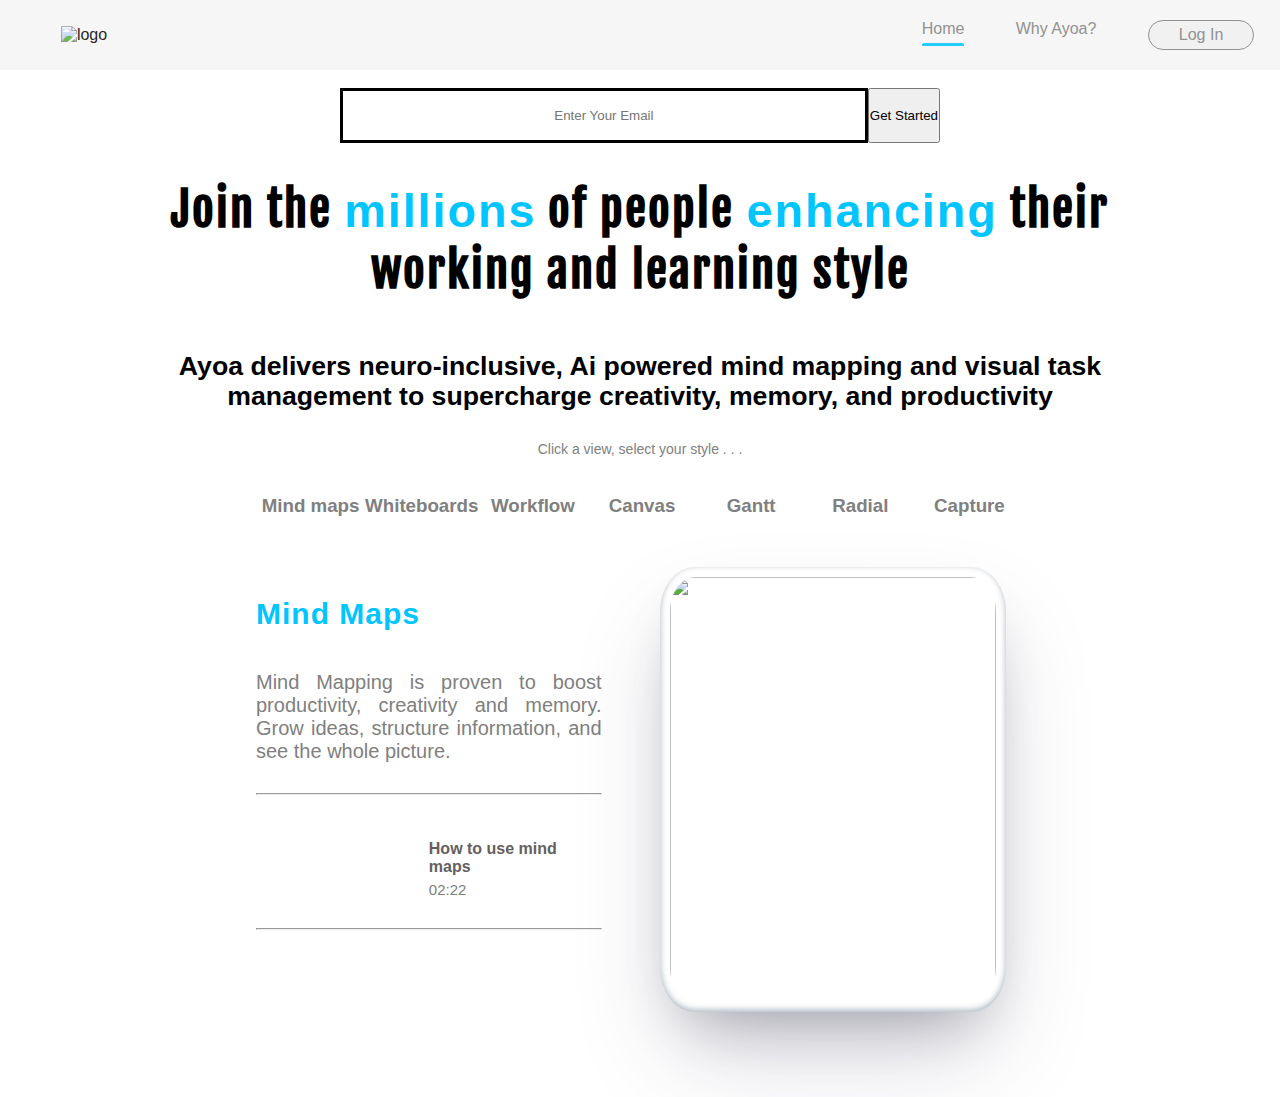
==== index.html @ 21229c6a "add new file" ====
<!DOCTYPE html>
<html lang="en">
<head>
    <meta charset="UTF-8">
    <meta http-equiv="X-UA-Compatible" content="IE=edge">
    <meta name="viewport" content="width=device-width, initial-scale=1.0">
    <title>Ayoa</title>
    <link rel="stylesheet" href="index.css">
</head>
<body>

    <header>
        <div class="logo"><img src="https://www.ayoa.com/wp-content/themes/droptaskreload/navigation/images/ayoa_bluenavlogo.svg" alt="logo"></div>

    <nav>
        <ul class="navbar">
            <li class="active"><a href="#">Home</a></li>
            <li><a href="#">Why Ayoa?</a></li>
            <button><a href="#">Log In</a></button>
        </ul>
    </nav>
   
    
</header>
<div class="getStartedButton">
    <form>
        <input type="email" placeholder="Enter Your Email">
        <button type="submit">Get Started</button>
    </form>
</div>
<div class="main-head">
    <h1>Join the <span>millions</span> of people <span>enhancing</span> their working and learning style</h1>     
    <h3>
        Ayoa delivers neuro-inclusive, Ai powered mind mapping and visual task management to supercharge creativity, memory, and productivity
    </h3>
    <p>Click a view, select your style . . .</p>
</div>
<div class="slide">
    <div>
        <img src="https://www.ayoa.com/wp-content/uploads/2020/10/organic.svg" alt="">
        <a href="#"><h3>Mind maps</h3></a>
    </div>
    <div>
        <img src="https://www.ayoa.com/wp-content/uploads/2020/10/whiteboard.svg" alt="">
        <a href="#"><h3>Whiteboards</h3></a>
    </div>
    <div>        <img src="https://www.ayoa.com/wp-content/uploads/2020/10/workflow.svg" alt="">
        <a href="#"><h3>Workflow</h3></a></div>
    <div>        <img src="https://www.ayoa.com/wp-content/uploads/2020/10/canvas.svg" alt="">
        <a href="#"><h3>Canvas</h3></a></div>
    <div>        <img src="https://www.ayoa.com/wp-content/uploads/2020/10/gantt.svg" alt="">
        <a href="#"><h3>Gantt</h3></a></div>
    <div>        <img src="https://www.ayoa.com/wp-content/uploads/2020/10/radial.svg" alt="">
        <a href="#"><h3>Radial</h3></a></div>
    <div>        <img src="https://www.ayoa.com/wp-content/uploads/2022/06/catpuremaps.svg" alt="">
        <a href="#"><h3>Capture</h3></a></div>

</div>
<div class="mind-Maps">
    <div>
        <div>
            <h3>Mind Maps</h3>
            <p>Mind Mapping is proven to boost productivity, creativity and memory. Grow ideas, structure information, and see the whole picture.</p>
        </div>
        <hr>
            <div id="child-Mind-Maps">
                <div><a href="#"><img src="https://www.ayoa.com/wp-content/uploads/2021/11/mm_thumbnail_new.png" alt=""></a></div>
                <div>
                    <h4>How to use mind maps</h4>
                    <p>02:22</p>
                </div>
            </div>
            <hr>
    </div>
    <div>
        <img src="https://www.ayoa.com/wp-content/uploads/2021/03/Unrivaled_mm_new_webp.webp" alt="">
    </div>
</div>


</body>
</html>
---- index.css ----
@import url('https://fonts.googleapis.com/css2?family=Fjalla+One&display=swap');


* {
    padding: 0;
    margin: 0;
    box-sizing: border-box;
    font-family: Arial, Helvetica, sans-serif;
    text-align: center;
}

header {
    width: 100%;
    height: 70px;
    display: flex;
    /* border: 1px solid red; */
    background-color: whitesmoke;
    margin: auto;
    justify-content: center;
    align-items: center;
    opacity: 86%;
    justify-content: space-between;
    position: sticky;
    top: 0px;

}

.logo {
    width: 10%;
    height: auto;
    margin-left: 20px;

}


ul {
    list-style: none;
    /* text-decoration: none; */
    /* display: inline-block; */
    display: flex;
    width: 30vw;
    justify-content: space-around;

}

ul li {
    cursor: pointer;
    position: relative;
    text-align: center;

}

a {
    text-decoration: none;
    font-size: 16px;
    font-weight: 400;
    color: grey;
}

a:hover {
    color: #00C5FF;
}

li.active::after {
    position: absolute;
    content: "";
    height: 3px;
    width: 100%;
    background-color: #00C5FF;
    left: 0;
    bottom: 4px;
    border-top-left-radius: 2px;
    border-top-right-radius: 2px;
    animation: appear 0.2s linear;

}

@keyframes appear {
    from {
        width: 0;
    }

    to {
        width: 100%;
    }
}

.navbar>button {
    padding: 5px 30px;
    border-radius: 20px;
    border: 1px solid grey;
    /* margin-right: 20px; */


}

.navbar>button:hover {
    border: 1px solid #00C5FF;
    color: grey;

}

.getStartedButton{
    width:100%;
    height: 10vh;
    display: flex;
    align-items: center;
    justify-content: center;
}
.getStartedButton form{
    width: 600px;
    height: 55px;
    display: flex;
}
.getStartedButton form >input{
    flex: 1;
    border: 3px solid black;
    outline: #00C5FF;
}


.main-head h1{
    padding-top: 20px;
    font-family: 'Fjalla One', sans-serif;
    margin: 0 auto;
    font-weight: 800;
    font-size: 35pt;
    color: #000000;
    line-height: 60px;
    margin-bottom: 30px;
    max-width: 960px;
    letter-spacing: 2px;
    
}
.main-head span{
    color: #00C5FF;
}
.main-head h3{
    padding-top: 20px;
    /* font-family: 'Fjalla One', sans-serif; */
    margin: 0 auto;
    /* font-weight: 800; */
    font-size: 20pt;
    color: #000000;
    line-height: 30px;
    margin-bottom: 30px;
    max-width: 960px;
    
}
.main-head p{
    color: grey;
    /* padding-top: 20px; */
    font-size: 14px;
}
.slide{
    width: 60vw;
    height: auto;
    /* border: 1px solid black; */
    margin: auto;
    margin-top: 20px;
    display: grid;
    grid-template-columns: repeat(7,1fr);
    margin-bottom: 40px;

}
.slide div img{
    width: 20%;
    height: auto;
}
.slide div h3{
    color: grey;
}
.slide div h3:hover{
    color: rgb(177, 169, 169);
    cursor: pointer;
}
.mind-Maps{
    width: 60vw;
    height: 60vh;
    /* border: 1px solid black; */
    margin:auto;
    display: grid;
    grid-template-columns:repeat(2,1fr) ;
}
.mind-Maps>div{
    width: 90%;
}

.mind-Maps>div>div h3{
    text-align: left;
color: #00C5FF;
font-size: 30px;
letter-spacing: 1px;
margin-top: 40px;
margin-bottom: 40px;
}
.mind-Maps>div>div p{
    text-align: justify;
    color: grey;
    font-size: 20px;
    margin-bottom: 30px;

}
#child-Mind-Maps{
    display: grid;
    grid-template-columns: repeat(2,1fr);
}

#child-Mind-Maps img{
    width:130px;
    margin-top: 30px;
    display: block;
    margin-right: 30px;
    margin-bottom: 30px;
}
#child-Mind-Maps img:hover{
width: 150px;
transition-delay: 0.2s;
/* animation: 3s linear 1s infinite alternate slidein; */
}

#child-Mind-Maps>div+div>h4{
    margin-top: 45px;
   text-align: left;
   color: #656060;
   margin-bottom: 5px;
}
#child-Mind-Maps>div+div>p{
    font-size: 15px;
}
.mind-Maps> div + div >img{
    /* background-color: #000000; */
    width: 100%;
    height: 445px;
    padding: 10px 10px;
    margin: 10px 20px;
    border-radius: 10%;
    box-shadow: rgba(50, 50, 93, 0.25) 0px 50px 100px -20px, rgba(0, 0, 0, 0.3) 0px 30px 60px -30px, rgba(10, 37, 64, 0.35) 0px -2px 6px 0px inset;
}
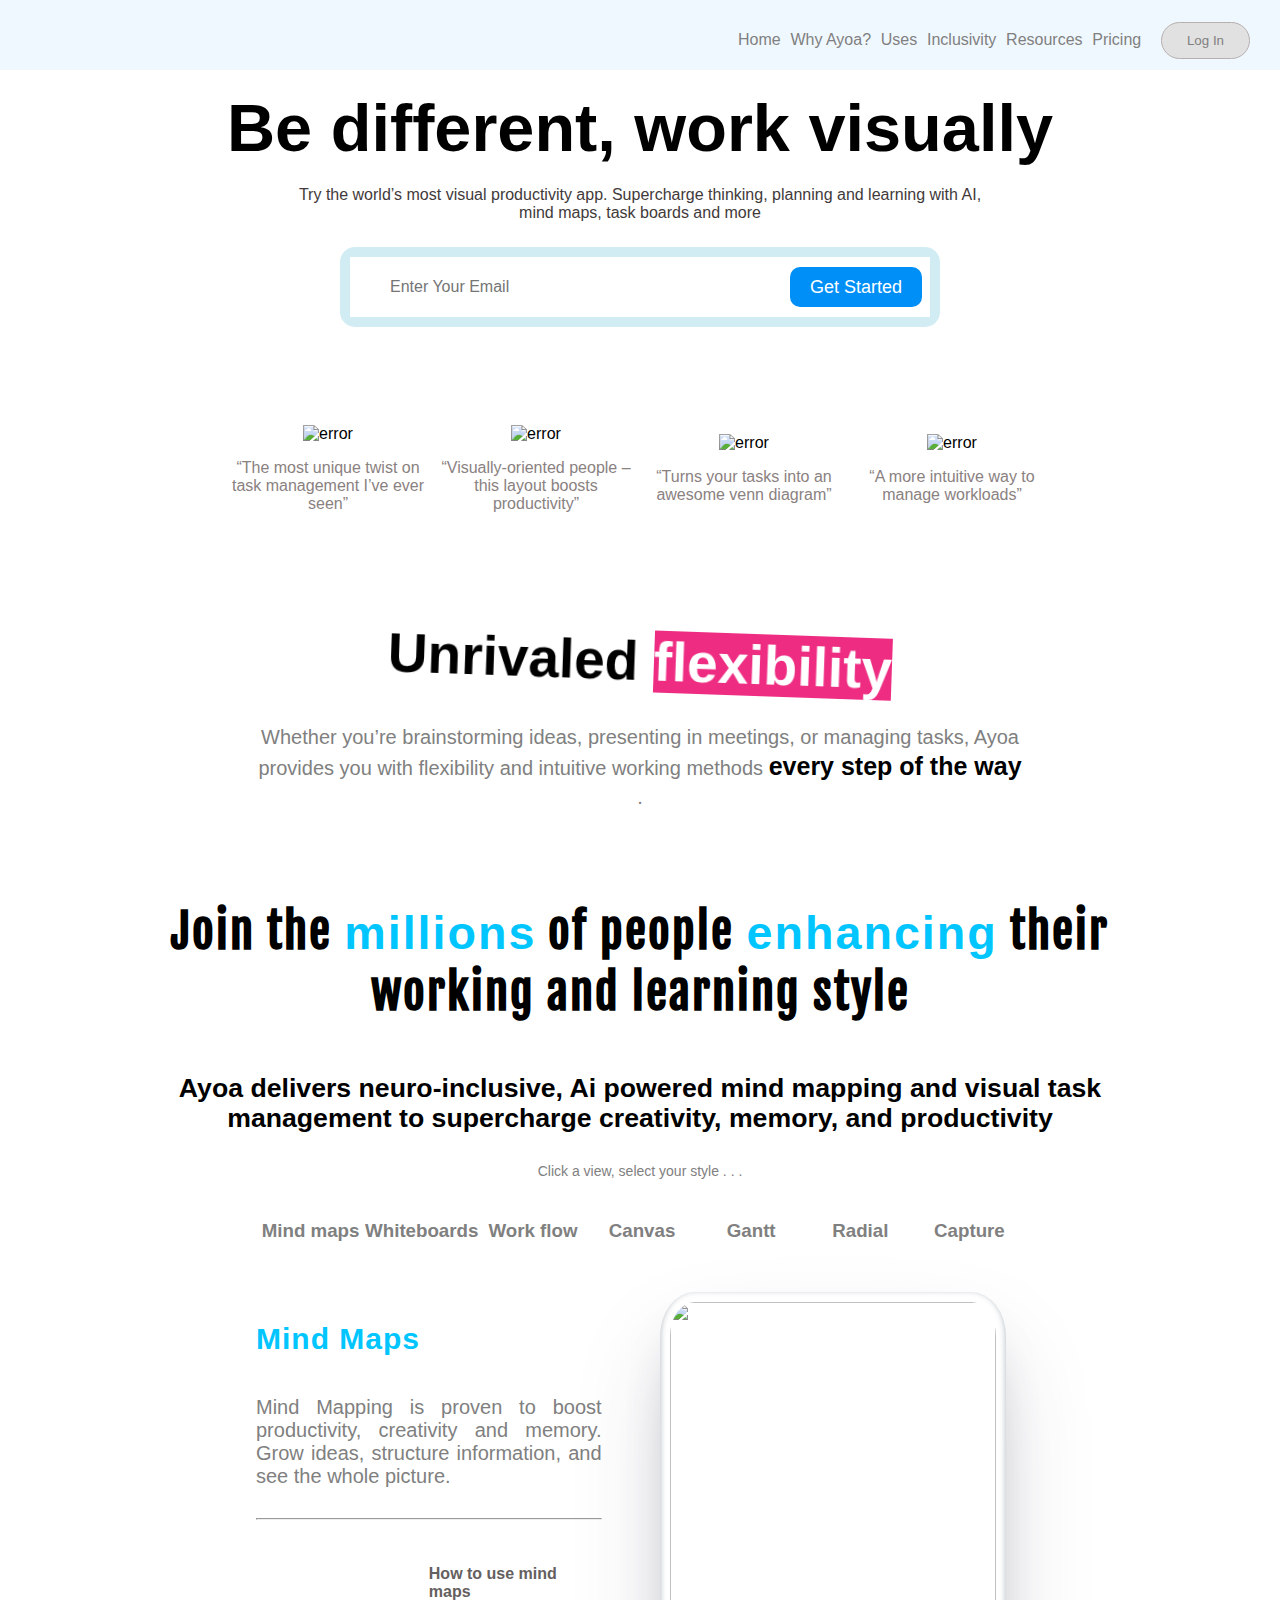
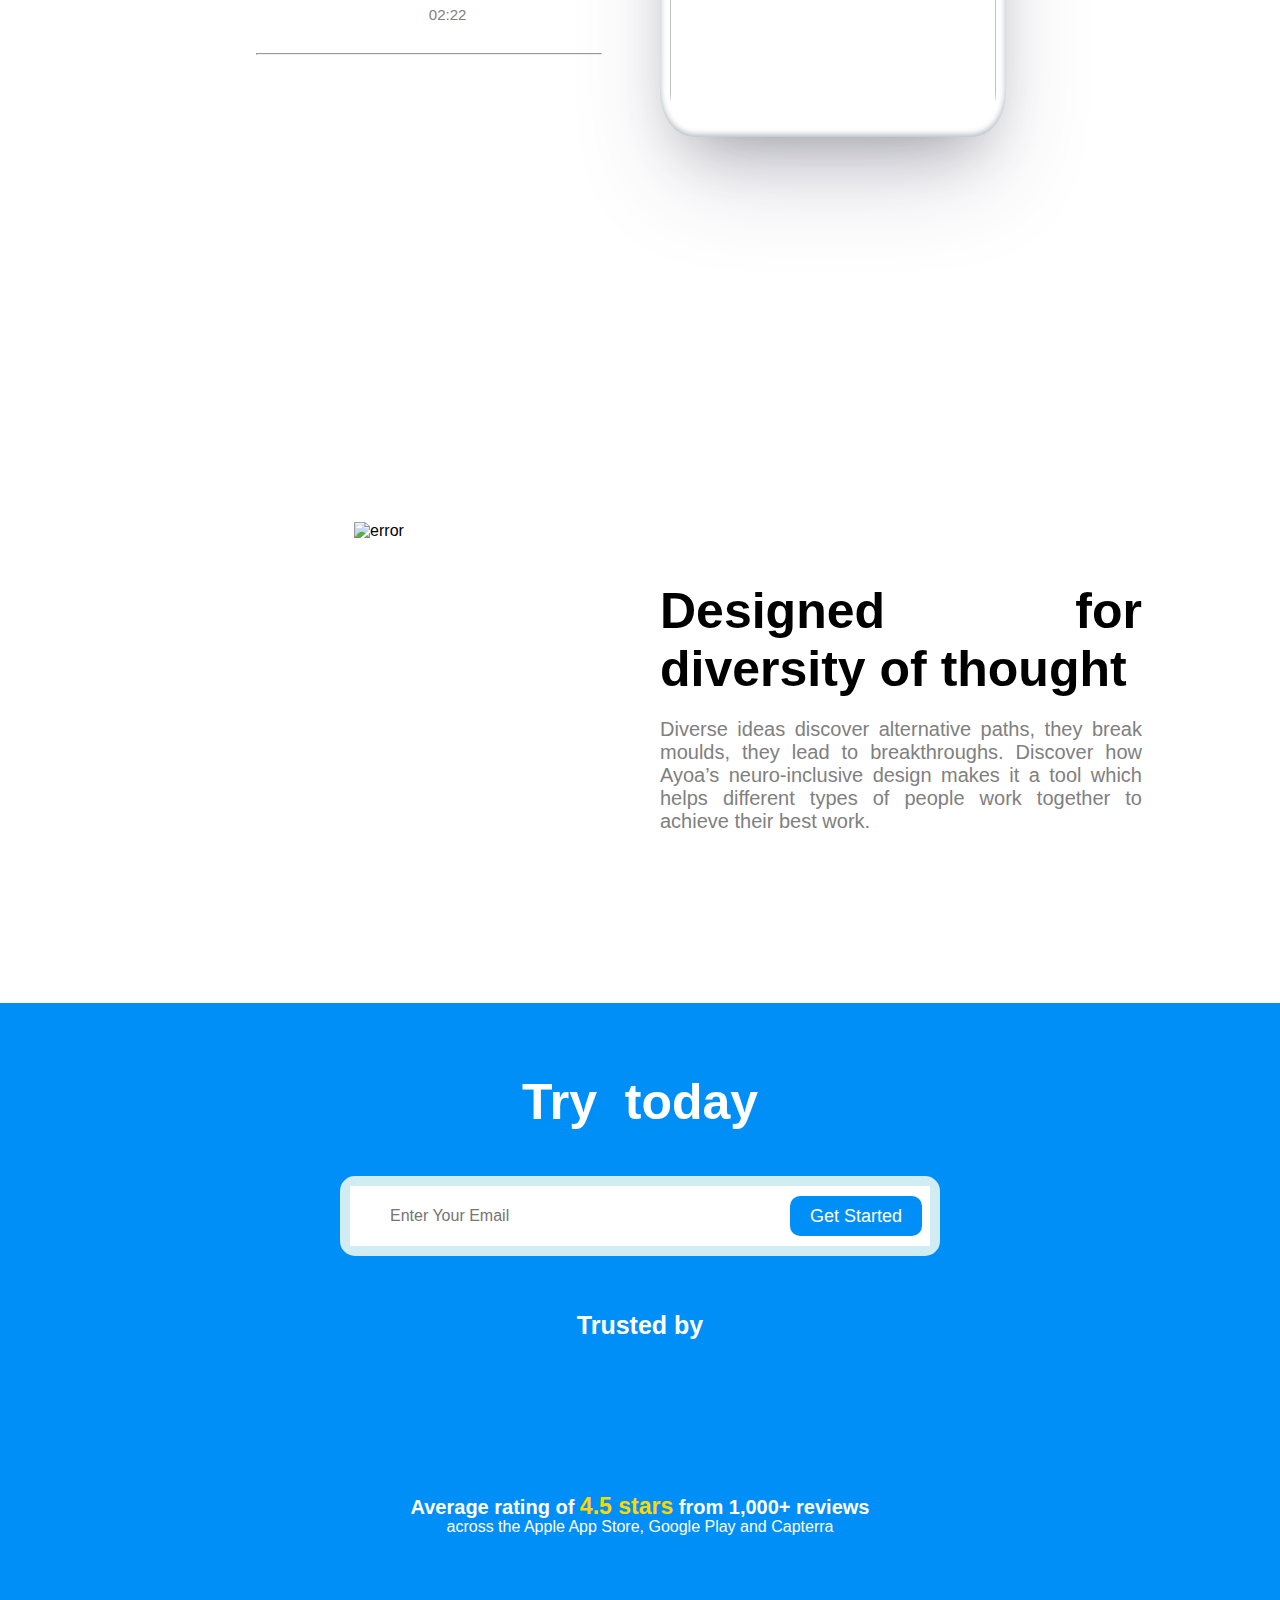
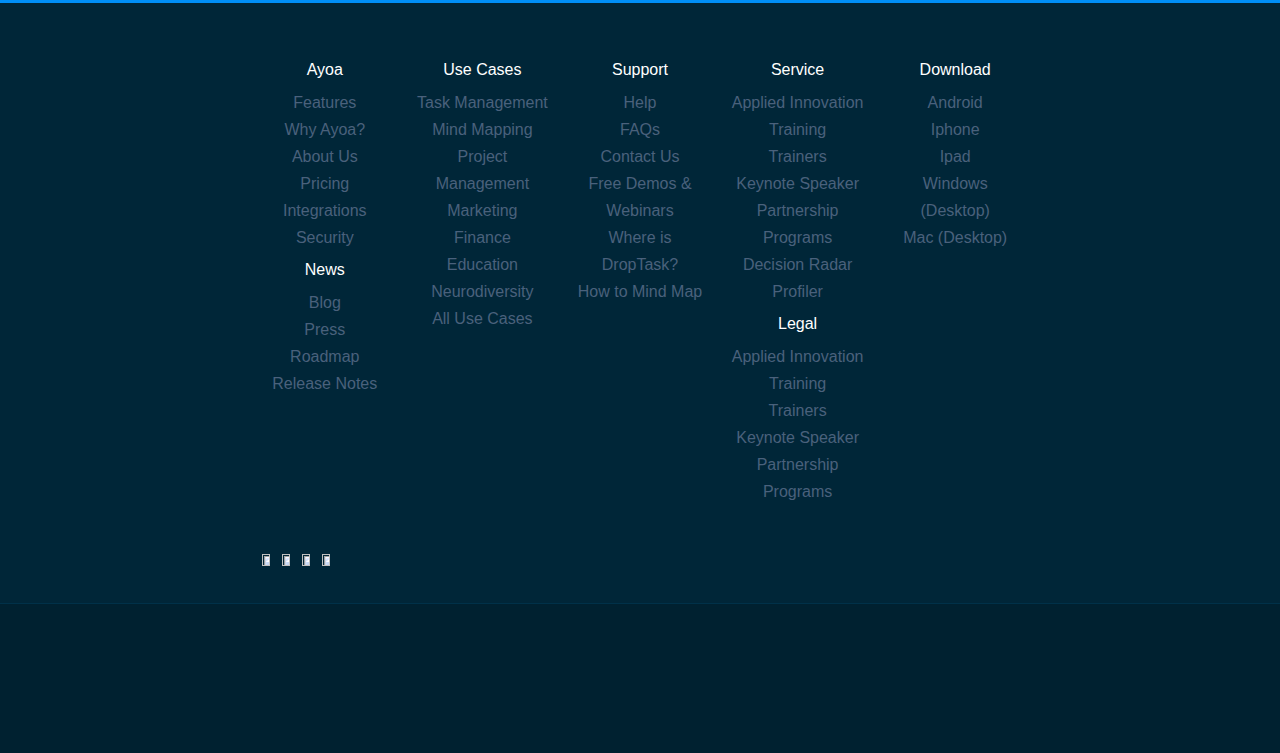
==== commit c9526c75: "Image file added" ====
--- a/index.html
+++ b/index.html
@@ -1,82 +1,305 @@
 <!DOCTYPE html>
 <html lang="en">
+
 <head>
     <meta charset="UTF-8">
     <meta http-equiv="X-UA-Compatible" content="IE=edge">
     <meta name="viewport" content="width=device-width, initial-scale=1.0">
     <title>Ayoa</title>
     <link rel="stylesheet" href="index.css">
+    <link rel="stylesheet" href="https://cdnjs.cloudflare.com/ajax/libs/font-awesome/6.1.1/css/all.min.css" integrity="sha512-KfkfwYDsLkIlwQp6LFnl8zNdLGxu9YAA1QvwINks4PhcElQSvqcyVLLD9aMhXd13uQjoXtEKNosOWaZqXgel0g==" crossorigin="anonymous" referrerpolicy="no-referrer" />
 </head>
+
 <body>
 
-    <header>
-        <div class="logo"><img src="https://www.ayoa.com/wp-content/themes/droptaskreload/navigation/images/ayoa_bluenavlogo.svg" alt="logo"></div>
-
-    <nav>
-        <ul class="navbar">
-            <li class="active"><a href="#">Home</a></li>
-            <li><a href="#">Why Ayoa?</a></li>
-            <button><a href="#">Log In</a></button>
-        </ul>
-    </nav>
-   
+
+    <div class="navbar">
+        <div class="logo-1">   
+            <img src="https://www.ayoa.com/wp-content/themes/droptaskreload/navigation/images/ayoa_bluenavlogo.svg" alt="">
+        </div>
+        <div class="headings">
+            <div><a href="index.html"> Home </a></div>
+            <div> <a href="whyayoa.html">Why Ayoa?</a></div>
+            <div> <a href="">Uses</a></div>
+            <div> <a href="">Inclusivity</a> </div>
+            <div> <a href="">Resources</a> </div>
+            <div> <a href="">Pricing</a></div>
+            <div>
+                <button id="nav-button"><a href="signin.html">Log In</a></button>
+            </div>
+        </div>
+    </div>
+    <!-- ---------------------navbar end------------------- -->
+    <div class="heading-1st">
+        <h1>Be different, work visually</h1>
+    </div>
+    <div class="para"><p>Try the world’s most visual productivity app. Supercharge thinking, planning and learning with AI, mind maps,
+        task boards and more</p></div>
     
-</header>
-<div class="getStartedButton">
-    <form>
-        <input type="email" placeholder="Enter Your Email">
-        <button type="submit">Get Started</button>
-    </form>
-</div>
-<div class="main-head">
-    <h1>Join the <span>millions</span> of people <span>enhancing</span> their working and learning style</h1>     
-    <h3>
-        Ayoa delivers neuro-inclusive, Ai powered mind mapping and visual task management to supercharge creativity, memory, and productivity
-    </h3>
-    <p>Click a view, select your style . . .</p>
-</div>
-<div class="slide">
-    <div>
-        <img src="https://www.ayoa.com/wp-content/uploads/2020/10/organic.svg" alt="">
-        <a href="#"><h3>Mind maps</h3></a>
-    </div>
-    <div>
-        <img src="https://www.ayoa.com/wp-content/uploads/2020/10/whiteboard.svg" alt="">
-        <a href="#"><h3>Whiteboards</h3></a>
-    </div>
-    <div>        <img src="https://www.ayoa.com/wp-content/uploads/2020/10/workflow.svg" alt="">
-        <a href="#"><h3>Workflow</h3></a></div>
-    <div>        <img src="https://www.ayoa.com/wp-content/uploads/2020/10/canvas.svg" alt="">
-        <a href="#"><h3>Canvas</h3></a></div>
-    <div>        <img src="https://www.ayoa.com/wp-content/uploads/2020/10/gantt.svg" alt="">
-        <a href="#"><h3>Gantt</h3></a></div>
-    <div>        <img src="https://www.ayoa.com/wp-content/uploads/2020/10/radial.svg" alt="">
-        <a href="#"><h3>Radial</h3></a></div>
-    <div>        <img src="https://www.ayoa.com/wp-content/uploads/2022/06/catpuremaps.svg" alt="">
-        <a href="#"><h3>Capture</h3></a></div>
-
-</div>
-<div class="mind-Maps">
-    <div>
-        <div>
-            <h3>Mind Maps</h3>
-            <p>Mind Mapping is proven to boost productivity, creativity and memory. Grow ideas, structure information, and see the whole picture.</p>
-        </div>
-        <hr>
+    <div class="getStartedButton">
+        <form>
+            <input type="email" placeholder="Enter Your Email">
+            <button><a href="signin.html">Get Started</a></button>
+        </form>
+    </div>
+    <div id="photo-1"><img src="https://www.ayoa.com/wp-content/uploads/2021/11/ayoa_allinone.webp" alt=""></div>
+    <div class="below-photo-1">
+        <div>
+            <div><img src="https://www.ayoa.com/wp-content/uploads/2018/05/cbsnews_logo.png" alt="error"></div>
+            <div>
+                <p>“The most unique twist on task management I’ve ever seen”</p>
+            </div>
+        </div>
+        <div>
+
+            <div><img src="https://www.ayoa.com/wp-content/uploads/2018/05/techcrunch-logo.png" alt="error"></div>
+            <div>
+                <p>“Visually-oriented people – this layout boosts productivity”</p>
+            </div>
+        </div>
+        <div>
+            <div><img src="https://www.ayoa.com/wp-content/uploads/2019/09/logo-lhacker.png" alt="error"></div>
+            <div>
+                <p>“Turns your tasks into an awesome venn diagram”</p>
+            </div>
+        </div>
+        <div>
+            <div><img src="https://www.ayoa.com/wp-content/uploads/2019/09/logo-pcworld.png" alt="error"></div>
+            <div>
+                <p>“A more intuitive way to manage workloads”</p>
+            </div>
+        </div>
+    </div>
+
+    <!----------------------------------------- UNriveled Flexibility--------------------------- -->
+    <div class="unrivled">
+        <h2>Unrivaled <span>flexibility</span></h2>
+    </div>
+    <div class="below-Para">Whether you’re brainstorming ideas, presenting in meetings, or managing tasks, Ayoa provides
+        you with flexibility and intuitive working methods <span>every step of the way</span> .</div>
+
+
+
+
+    <div class="main-head">
+        <h1>Join the <span>millions</span> of people <span>enhancing</span> their working and learning style</h1>
+        <h3>
+            Ayoa delivers neuro-inclusive, Ai powered mind mapping and visual task management to supercharge creativity,
+            memory, and productivity
+        </h3>
+        <p>Click a view, select your style . . .</p>
+    </div>
+    <div class="slide">
+        <div>
+            <img src="https://www.ayoa.com/wp-content/uploads/2020/10/organic.svg" alt="">
+           
+            <h3><a href="">Mind maps</a> </h3>
+        </div>
+        <div>
+            <img src="https://www.ayoa.com/wp-content/uploads/2020/10/whiteboard.svg" alt="">
+            
+                <h3><a href="">Whiteboards</a> </h3>
+            
+        </div>
+        <div> <img src="https://www.ayoa.com/wp-content/uploads/2020/10/workflow.svg" alt="">
+            
+            <h3><a href="">Work flow</a> </h3>
+        </div>
+        <div> <img src="https://www.ayoa.com/wp-content/uploads/2020/10/canvas.svg" alt="">
+            
+            <h3><a href="#">Canvas</a> </h3>
+        </div>
+        <div> <img src="https://www.ayoa.com/wp-content/uploads/2020/10/gantt.svg" alt="">
+        
+            <h3><a href="">Gantt</a> </h3>
+        </div>
+        <div> <img src="https://www.ayoa.com/wp-content/uploads/2020/10/radial.svg" alt="">
+            
+            <h3><a href="">Radial</a> </h3>
+            </div>
+        <div> <img src="https://www.ayoa.com/wp-content/uploads/2022/06/catpuremaps.svg" alt="">
+            
+            <h3><a href="">Capture</a> </h3>
+        </div>
+
+    </div>
+
+    <!-- ------------------------------------------------------Mind Maps-------------------------- -->
+    <div class="mind-Maps">
+        <div>
+            <div>
+                <h3>Mind Maps</h3>
+                <p>Mind Mapping is proven to boost productivity, creativity and memory. Grow ideas, structure
+                    information, and see the whole picture.</p>
+            </div>
+            <hr>
             <div id="child-Mind-Maps">
-                <div><a href="#"><img src="https://www.ayoa.com/wp-content/uploads/2021/11/mm_thumbnail_new.png" alt=""></a></div>
+                <div><a href="#"><img src="https://www.ayoa.com/wp-content/uploads/2021/11/mm_thumbnail_new.png"
+                            alt=""></a></div>
                 <div>
                     <h4>How to use mind maps</h4>
                     <p>02:22</p>
                 </div>
             </div>
             <hr>
-    </div>
-    <div>
-        <img src="https://www.ayoa.com/wp-content/uploads/2021/03/Unrivaled_mm_new_webp.webp" alt="">
+        </div>
+        <div>
+            <img src="https://www.ayoa.com/wp-content/uploads/2021/03/Unrivaled_mm_new_webp.webp" alt="">
+        </div>
+    </div>
+    <div class="below-Mind">
+        <div><img src="https://www.ayoa.com/wp-content/uploads/2021/11/diverse_teams_ayoa-1024x862.webp" alt="error">
+        </div>
+        <div>
+            <h2>Designed for diversity of thought</h2>
+            <p>Diverse ideas discover alternative paths, they break moulds, they lead to breakthroughs. Discover how
+                Ayoa’s neuro-inclusive design makes it a tool which helps different types of people work together to
+                achieve their best work.</p>
+            <div class="below-Mind-logos">
+                <div>
+                    <img src="https://www.ayoa.com/wp-content/uploads/2021/07/ayoa_assistive_tech-300x120.png" alt="">
+                </div>
+
+                <div>
+                    <img src="https://www.ayoa.com/wp-content/uploads/2021/07/bda_assured@2x-300x157.png" alt="">
+                </div>
+            </div>
+        </div>
+    </div>
+    <!-- -------------------------------------BOTTOM BLUE SECTION------------- -->
+    <div class="blue-section">
+        <h2>
+            Try
+            <img src="https://www.ayoa.com/wp-content/uploads/2019/11/ayoa_logo.png" alt="">
+            today
+        </h2>
+        <div class="getStartedButton">
+         <form>
+            <input type="email" placeholder="Enter Your Email">
+             <button><a href="signup.html">Get Started</a></button>
+        </form>
+        </div>
+        <h3>Trusted by</h3>
+        <div class="company-Logo">
+            <div><img src="https://www.ayoa.com/wp-content/uploads/2021/04/amazon_logo_new.png" alt=""></div>
+            <div><img src="https://www.ayoa.com/wp-content/uploads/2021/04/samsung_logo_new.png" alt=""></div>
+            <div><img src="https://www.ayoa.com/wp-content/uploads/2021/04/oracle_logo_new.png" alt=""></div>
+            <div><img src="https://www.ayoa.com/wp-content/uploads/2021/04/continental_logo_new.png" alt=""></div>
+            <div><img src="https://www.ayoa.com/wp-content/uploads/2021/04/salesforce_logo_new.png" alt=""></div>
+            <div><img src="https://www.ayoa.com/wp-content/uploads/2021/04/aetna_logo_new.png" alt=""></div>
+            <div><img src="https://www.ayoa.com/wp-content/uploads/2021/04/bbc_logo_new.png" alt=""></div>
+        </div>
+        <div class="star"><img src="https://www.ayoa.com/wp-content/uploads/2020/02/Stars.png" alt=""></div>
+        <div>
+            <h5>Average rating of <span> 4.5 stars</span> from <b>1,000+</b> reviews</h5>
+        </div>  
+        <div id="para-1">
+            <p>across the Apple App Store, Google Play and Capterra</p>
+        </div>
+
+
+    </div>
+<!-- ------------------------------------------Footer--------------------------------------------- -->
+
+<div class="footer-container">
+    <div class="footer-links">
+        <div class="ayoa">
+            <div>
+                
+                    <p id="id-ayoa">Ayoa</p>
+                <p><a href="#">Features</a></p> 
+                <p><a href="#">Why Ayoa?</a></p> 
+                <p><a href="#">About Us</a></p> 
+                <p><a href="#">Pricing</a></p> 
+                <p><a href="#">Integrations</a></p>
+                <p><a href="#">Security</a> </p>
+                
+            </div>
+            <div class="news">
+                <p id="id-news">News</p>
+                <p><a href="#">Blog</a></p> 
+                <p><a href="#">Press</a></p> 
+                <p><a href="#">Roadmap</a></p> 
+                <p><a href="#">Release Notes</a></p>
+            </div>
+
+        </div>
+        <div class="Use-cases">
+            <p id="id-cases">Use Cases</p>
+            <p><a href="#">Task Management</a></p> 
+            <p><a href="#">Mind Mapping</a></p> 
+            <p><a href="#">Project Management</a></p> 
+            <p><a href="#">Marketing</a></p>
+            <p><a href="#">Finance</a></p> 
+            <p><a href="#">Education</a></p> 
+            <p><a href="#">Neurodiversity</a></p> 
+            <p><a href="#">All Use Cases</a></p>
+        </div>
+        <div class="support">
+            <p id="id-support">Support</p>
+            <p><a href="#">Help</a></p> 
+            <p><a href="#">FAQs</a></p> 
+            <p><a href="#">Contact Us</a></p> 
+            <p><a href="#">Free Demos & Webinars</a></p>
+            <p><a href="#">Where is DropTask?</a></p> 
+            <p><a href="#">How to Mind Map</a></p> 
+        </div>
+        
+            <div class="service">
+            <p id="id-services">Service</p>
+            <p><a href="#">Applied Innovation <br> Training</a></p> 
+            <p><a href="#">Trainers</a></p> 
+            <p><a href="#">Keynote Speaker</a></p> 
+            <p><a href="#">Partnership Programs</a></p>
+            <p><a href="#">Decision Radar Profiler</a></p> 
+            
+            <div class="legal">
+                <p id="id-legal">Legal</p>
+                <p><a href="#">Applied Innovation <br> Training</a></p> 
+                <p><a href="#">Trainers</a></p> 
+                <p><a href="#">Keynote Speaker</a></p> 
+                <p><a href="#">Partnership Programs</a></p>
+            </div>
+        </div>
+    
+        <div class="download">
+            <p id="id-download">Download</p>
+            <p><a href="#">Android</a></p> 
+            <p><a href="#">Iphone</a></p> 
+            <p><a href="#">Ipad</a></p> 
+            <p><a href="#">Windows (Desktop)</a></p>
+            <p><a href="#">Mac (Desktop)</a></p> 
+        </div>
+    </div>
+    <!-- ------------------logo----------------------- -->
+    <div class="footer-logo">
+        <div><img src="https://www.ayoa.com/wp-content/themes/droptaskreload/navigation/images/combined_logos.png" alt=""></div>
+        
+        <div><img  src="https://www.ayoa.com/wp-content/themes/droptaskreload/navigation/images/gcloudsupplier@2x.png" alt=""></div>
+        <div><img src="https://www.ayoa.com/wp-content/uploads/2022/06/bata_logo-250.png" alt=""></div>
+        <div><img src="https://www.ayoa.com/wp-content/themes/droptaskreload/navigation/images/bda_assured@2x.png" alt=""></div>
     </div>
 </div>
+<div class="main-footer">
+    <div class="main-footer-logo">
+        
+        <img src="https://www.ayoa.com/wp-content/uploads/2019/11/ayoa_logo.png" alt="">
+        <!-- <div class="vl"></div> -->
+
+    </div>
+    <section class="social-media">
+        <div class="social">
+            <a href="https://twitter.com/OfficialAyoa/"><i class="fab fa-twitter"></i></a>
+            <a href="https://www.facebook.com/AyoaApp/"><i class="fab fa-facebook"></i></a>
+            <a href="https://www.youtube.com/c/OpenGenius"><i class="fab fa-youtube"></i></a>
+            <a href="https://www.instagram.com/officialayoa/"><i class="fab fa-instagram"></i></a>
+            <a href="https://www.linkedin.com/uas/login-submit"><i class="fab fa-linkedin"></i></a>
+        </div>
+    </section>
+
+</div>
 
 
 </body>
+
 </html>--- a/index.css
+++ b/index.css
@@ -1,5 +1,5 @@
 @import url('https://fonts.googleapis.com/css2?family=Fjalla+One&display=swap');
-
+@import url('https://fonts.googleapis.com/css2?family=Oswald:wght@200&display=swap');
 
 * {
     padding: 0;
@@ -9,115 +9,190 @@
     text-align: center;
 }
 
-header {
+
+.navbar{
     width: 100%;
     height: 70px;
+    /* border: 1px solid red; */
+    background-color: aliceblue;
     display: flex;
-    /* border: 1px solid red; */
-    background-color: whitesmoke;
-    margin: auto;
-    justify-content: center;
-    align-items: center;
-    opacity: 86%;
     justify-content: space-between;
+    align-items: center;
     position: sticky;
-    top: 0px;
-
-}
-
-.logo {
-    width: 10%;
+    top: 0;
+}
+.logo-1{
+    width: 12%;
     height: auto;
+    /* border: 2px solid black; */
     margin-left: 20px;
-
-}
-
-
-ul {
-    list-style: none;
-    /* text-decoration: none; */
-    /* display: inline-block; */
+}
+.headings{
+    width: 40%;
     display: flex;
-    width: 30vw;
-    justify-content: space-around;
-
-}
-
-ul li {
+    /* border: 1px solid black; */
+    justify-content: space-between;
+    /* text-align: center; */
+    align-items: center;
+     /* color:grey; */
     cursor: pointer;
-    position: relative;
-    text-align: center;
-
-}
-
-a {
+ 
+    font-size: 16px;
+    margin-right: 30px;
+    margin-top: 10px;
+}
+.headings a{
+    color:  grey;
     text-decoration: none;
-    font-size: 16px;
-    font-weight: 400;
-    color: grey;
-}
-
-a:hover {
-    color: #00C5FF;
-}
-
-li.active::after {
-    position: absolute;
-    content: "";
-    height: 3px;
-    width: 100%;
-    background-color: #00C5FF;
-    left: 0;
-    bottom: 4px;
-    border-top-left-radius: 2px;
-    border-top-right-radius: 2px;
-    animation: appear 0.2s linear;
-
-}
-
-@keyframes appear {
-    from {
-        width: 0;
-    }
-
-    to {
-        width: 100%;
-    }
-}
-
-.navbar>button {
-    padding: 5px 30px;
+} 
+.headings a:hover{
+    color:  #00C5FF;
+    text-decoration: none;
+}
+.navbar button{
+
+    /* color: #d6cece; */
+    padding: 10px 25px!important;
+    margin-left: 10px;
+    display: block;
+    background-color: rgb(225, 225, 225);
     border-radius: 20px;
-    border: 1px solid grey;
-    /* margin-right: 20px; */
-
-
-}
-
-.navbar>button:hover {
-    border: 1px solid #00C5FF;
-    color: grey;
-
+    border: 1px solid rgb(184, 176, 176);
+}
+.navbar button:hover{
+    border: 1px solid  #00C5FF;
+}
+.navbar button a:hover{
+    color:grey ;
+}
+.heading-1st{
+    font-family: 'Oswald', sans-serif;
+    font-weight: 800;
+    font-size: 25pt;
+    color: #000000;
+    margin-top: 20px;
+}
+.para p{
+    color: rgb(66, 58, 58);
+    margin: 20px auto;
+    /* line-height: 30px; */
+    max-width: 700px;
 }
 
 .getStartedButton{
     width:100%;
     height: 10vh;
     display: flex;
+    /* flex-direction: row; */
     align-items: center;
     justify-content: center;
+    margin-top: 10px;
 }
 .getStartedButton form{
     width: 600px;
-    height: 55px;
-    display: flex;
+    height: 80px;
+    display: flex; 
+    background-color: white;
+    border:10px solid #d2ecf4;
+    border-radius: 15px;
+    
+    /* flex-direction: row;  */
 }
 .getStartedButton form >input{
-    flex: 1;
-    border: 3px solid black;
-    outline: #00C5FF;
-}
-
+    flex-grow: 2;
+    background-color: white;
+    border: none;
+    outline: none;
+    text-align: left;
+    font-size: medium;
+    padding-left: 40px;
+}
+form button{
+    border: none;
+    background-color: white;
+}
+ form >button> a{
+    background-color:#008FF7;
+    padding: 10px 20px;
+    /* border: none; */
+    border-radius: 10px;
+    outline: none;
+    color: #fff;
+    font-size: large;
+    margin: 8px;
+    text-decoration: none;
+    /* letter-spacing: 1px; */
+    cursor: pointer;
+   
+}
+.getStartedButton form > a>button:hover{
+    background-color: #1989e5;
+}
+#photo-1{
+   
+    width: 90vw;
+    margin: auto;
+    margin-top: 40px;
+    /* display: block; */
+    /* justify-content: center; */
+    /* flex-wrap: wrap; */
+}
+.below-photo-1{
+    width: 65vw;
+    height: auto;
+    
+    margin: auto;
+    display: grid;
+    grid-template-columns: repeat(4,1fr);
+    justify-content: center;
+    align-items: center;
+    justify-content: space-between;
+    margin-top: 35px;
+
+}
+.below-photo-1 >div img{
+    width: 50%;
+}
+.below-photo-1 >div p{
+    color: #8a8181;
+    display: block;
+    margin-block-start: 1em;
+    margin-block-end: 1em;
+    margin-inline-start: 0px;
+    margin-inline-end: 0px;
+}
+
+
+/* ------------------------UNriveled Flexibility----------------------- */
+.unrivled{
+    margin: 100px 0 30px 0;
+}
+
+.unrivled h2{
+    transform: rotate(2deg);
+    font-weight: 700;
+    font-size: 55px;
+}
+.unrivled span{
+    background-color: rgb(238,44,130);
+   
+    color: white;
+}
+.below-Para {
+    color: grey;
+    width: 60%;
+    margin: auto;
+    display: block;
+    font-size: 20px;
+    line-height: 29px;
+    margin-bottom: 70px;
+}
+.below-Para span{
+    color: #000000;
+    font-size: 25px;
+    font-weight: bold;
+    
+}
 
 .main-head h1{
     padding-top: 20px;
@@ -163,17 +238,37 @@
     margin-bottom: 40px;
 
 }
+.slide div{
+    width: 100%;
+    height: 100%;
+    /* border: 1px solid red; */
+}
 .slide div img{
     width: 20%;
     height: auto;
 }
 .slide div h3{
+    margin-top: 3px;
+}
+.slide div h3 a{
     color: grey;
-}
-.slide div h3:hover{
+    text-decoration: none;
+}
+.slide div h3 a:hover{
     color: rgb(177, 169, 169);
     cursor: pointer;
-}
+  
+
+}
+@keyframes shubham {
+    from{
+        width: 0;
+    }
+    to{
+        width: auto;
+    }
+}
+
 .mind-Maps{
     width: 60vw;
     height: 60vh;
@@ -237,3 +332,189 @@
     border-radius: 10%;
     box-shadow: rgba(50, 50, 93, 0.25) 0px 50px 100px -20px, rgba(0, 0, 0, 0.3) 0px 30px 60px -30px, rgba(10, 37, 64, 0.35) 0px -2px 6px 0px inset;
 }
+.below-Mind{
+   
+    width: 80vw;
+    margin: auto;
+    /* border: 1px solid black; */
+    display: grid;
+    grid-template-columns: repeat(2,1fr);
+    gap:20px;
+    margin-top: 300px;
+    margin-bottom: 100px;
+}
+.below-Mind img{
+    width:100%
+}
+
+.below-Mind div + div h2{
+font-size: 50px;
+text-align: justify;
+margin-top: 50px;
+}
+.below-Mind div + div{
+    margin: 10px;
+}
+.below-Mind div + div p{
+    font-size: 20px;
+    text-align: justify;
+    margin-top: 20px;
+    color: grey;
+    }
+.below-Mind-logos{
+    margin-top: 40px;
+display: grid;
+grid-template-columns: repeat(3,1fr);
+justify-content: left;
+}
+.below-Mind-logos img{
+   
+    width: 80%;
+    display: block;
+    align-items:center ;
+    justify-content: center;
+}
+/* -----------------------Blue section---------------- */
+.blue-section{
+    width: 100%;
+    background-color: #008FF7;
+    height: 600px;
+    
+}
+.blue-section h2{
+    color: white;
+    font-size: 50px;
+    padding-top: 70px;
+    padding-bottom: 30px;
+}
+h2 img{
+    width: 8%;
+}
+.blue-section h3{
+    color: white;
+ 
+    font-size:25px;
+    margin: 50px  0 40px 0;
+    
+}
+.company-Logo{
+    width: 60%;
+    height: 55px;
+    /* border: 1px solid black; */
+    margin: auto;
+    display: grid;
+    grid-template-columns: repeat(7,1fr);
+    justify-content: space-between;
+    align-items: center;
+}
+.company-Logo img{
+    width: 80%;
+}
+.star{
+    margin: 20px 0;
+}
+.blue-section h5{
+    color: white;
+    font-size: 20px;
+    opacity: 3;
+
+}
+.blue-section h5>span{
+    color: gold;
+    font-size: 23px;
+}
+.blue-section  p{
+    color: white;
+    margin-top: -2px;
+}
+
+/* ----------------------------footer---------------- */
+
+.footer-container{
+    width: 100%;
+        height: 600px;
+   
+    background-color:  #002638;
+    
+}
+.footer-container .footer-links{
+    width: 60%;
+    height: auto;
+    display: grid;
+    grid-template-columns: repeat(5,1fr);
+    /* border: 1px solid white; */
+    column-gap: 20px;
+    margin: auto;
+    align-items: center;
+    text-align: none;
+
+}
+.ayoa,.Use-cases,.support,.service,.download{
+    width: 100%;
+    height: 100%;
+    
+    /* border: 1px solid red; */
+    margin-top: 95px;
+}
+
+ #id-ayoa,#id-news,#id-cases,#id-support,#id-services,#id-legal,#id-download{
+    
+ 
+    color: white;
+    margin: 10px 0;
+}
+.footer-links a{
+    color: rgb(74, 97, 124);
+    line-height: 27px;
+    text-decoration: none;
+    
+}
+.footer-links a:hover{
+    color: whitesmoke;
+   
+}
+.footer-logo{
+    width: 60%;
+    height: auto;
+    margin: auto;
+    display: flex;
+    
+}
+.footer-logo img{
+    width: 60%;
+    height: 70%;
+}
+.footer-logo:hover{
+opacity:0px;
+cursor: pointer;
+}
+/* -------------------------------------------------------------- */
+.main-footer{
+    width: 100%;
+    height: 150px;
+    background-color: #002130;
+    border-top: 1px solid #003149;
+    display: flex;
+    justify-content: space-between;
+    /* justify-content: center; */
+    align-items: center;
+    
+}
+.main-footer-logo{
+    display: flex;
+}
+
+  .social-media .social{
+    padding: 0px 30px 0 0;
+  }
+.social a{
+    font-size: 34px;
+    color: white;
+    margin: 0 10px;
+}
+.social a:hover{
+    
+    color: grey;
+   
+}
+
